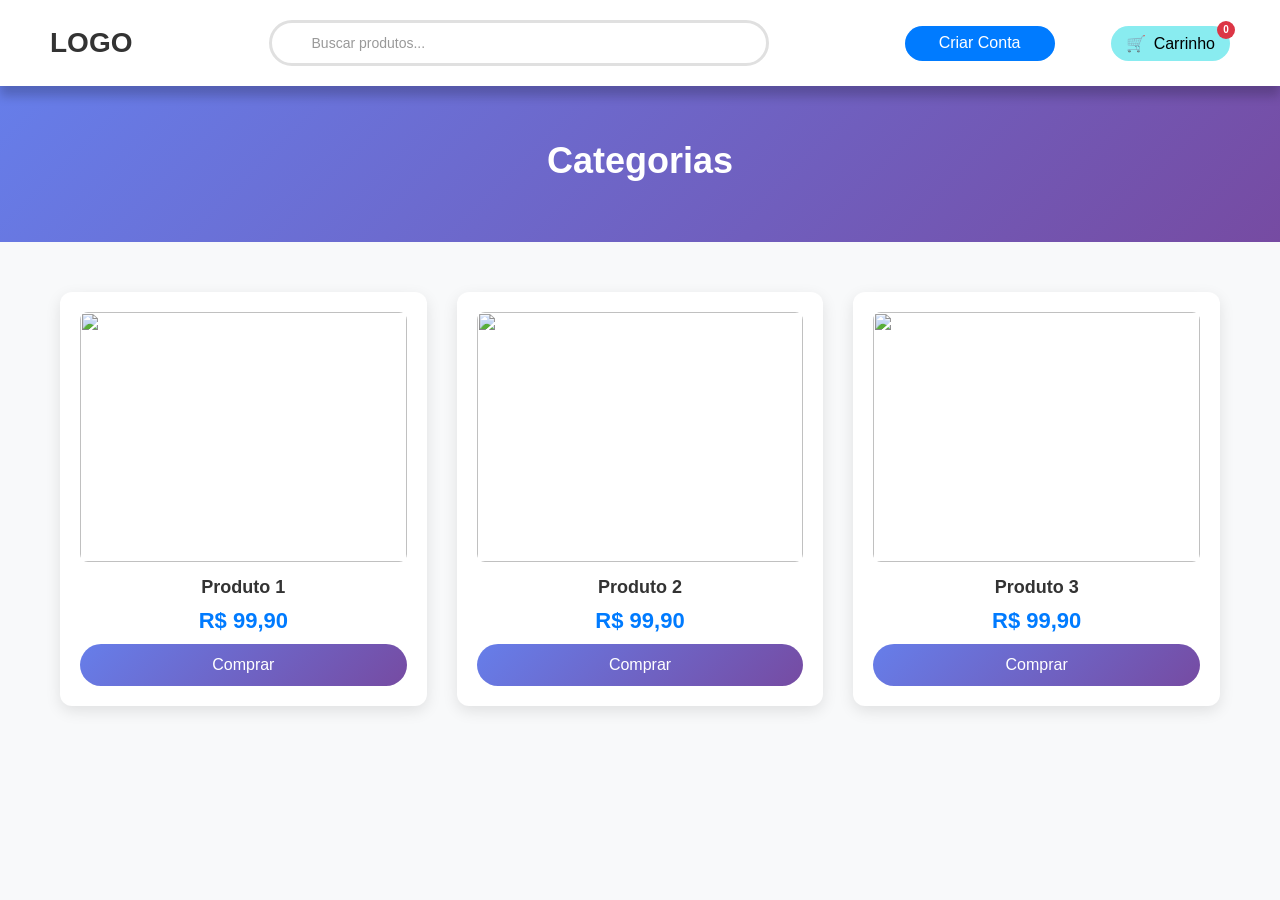
==== categoria_acessorios/index.html @ c90f2053 "quarto commit - thiago" ====
<!DOCTYPE html>
<html lang="pt-br">
<head>
    <meta charset="UTF-8">
    <meta name="viewport" content="width=device-width, initial-scale=1.0">
    <title>Categoria1</title>
    <link rel="stylesheet" href="style.css">
</head>
<body>

<header>
    <h1>LOGO</h1>
    <nav>
        <input type="text" placeholder="Buscar produtos...">
    </nav>
    <div class="conta">Criar Conta</div>
    <div>Carrinho</div>
</header>

<section class="banner">
    <h2>Categorias</h2>
</section>

<section class="produtos">
    <div class="produto">
        <div class="imagem-produto">
            <img src="#" class="img1">
            <img src="#" class="img2">
        </div>    
        <h3>Produto 1</h3>
        <p>R$ 99,90</p>
        <button>Comprar</button>
    </div>

    <div class="produto">
        <div class="imagem-produto">
            <img src="#" class="img1">
            <img src="#" class="img2">
        </div>
        <h3>Produto 2</h3>
        <p>R$ 99,90</p>
        <button>Comprar</button>
    </div>

    <div class="produto">
        <div class="imagem-produto">
            <img src="#" class="img1">
            <img src="#" class="img2">
        </div>
        <h3>Produto 3</h3>
        <p>R$ 99,90</p>
        <button>Comprar</button>
    </div>
</section>

</body>
</html>
---- categoria_acessorios/style.css ----
* {
           margin: 0;
           padding: 0;
            box-sizing: border-box;
        }

        body {
            font-family: Arial, sans-serif;
            padding-top: 80px;
            background-color: #f8f9fa;
        }

        header {
            position: fixed;
            top: 0;
            left: 0;
            right: 0;
            background-color: #ffffff;
            box-shadow: 0 10px 10px rgba(0, 0, 0, 0.2);
            display: flex;
            align-items: center;
            justify-content: space-between;
            padding: 20px 50px;
            z-index: 1000;
        }

        header h1 {
            font-size: 28px;
            font-weight: bold;
            color: #333;
            margin: 0;
            cursor: pointer;
        }

        nav {
            flex: 1;
            max-width: 500px;
            margin: 0 80px;
        }

        nav input {
            width: 100%;
            padding: 12px 20px 12px 40px;
            border: 3px solid #e0e0e0;
            border-radius: 25px;
            font-size: 14px;
            outline: none;
            transition: all 0.3s ease;
        }

        nav input:focus {
            border-color: #007bff;
            box-shadow: 0 0 15px rgba(0, 123, 255, 0.3);
        }

        nav input::placeholder {
            color: #999;
        }

        .conta {
            display: flex;
            align-items: center;
            justify-content: center;
            width: 150px;
            height: 35px;
            background-color: #007bff;
            border-radius: 25px;
            transition: all 0.3s ease;
            color: white;
        }

        .conta:hover {
            background-color: #003e80;
            color: white;
            cursor: pointer;
        }

        header div:last-child {
            position: relative;
            cursor: pointer;
            padding: 8px 15px;
            background-color: #89ecf0;
            border-radius: 25px;
            transition: all 0.3s ease;
        }

        header div:last-child:hover {
            background-color: #007bff;
            color: white;
        }

        header div:last-child::before {
            content: "🛒";
            margin-right: 8px;
            font-size: 16px;
        }

        header div:last-child::after {
            content: "0";
            position: absolute;
            top: -5px;
            right: -5px;
            background-color: #dc3545;
            color: white;
            border-radius: 50%;
            width: 18px;
            height: 18px;
            font-size: 10px;
            display: flex;
            align-items: center;
            justify-content: center;
            font-weight: bold;
        }

        .banner {
            background: linear-gradient(135deg, #667eea 0%, #764ba2 100%);
            text-align: center;
            padding: 60px;
            color: white;
            margin-bottom: 30px;
        }

        .banner h2 {
            font-size: 36px;
            margin: 0;
        }

        .produtos {
            display: grid;
            grid-template-columns: repeat(3, 1fr);
            gap: 30px;
            padding: 20px;
            max-width: 1200px;
            margin: 0 auto;
        }

        .produto {
            background: white;
            border-radius: 12px;
            text-align: center;
            padding: 20px;
            transition: all 0.3s ease;
            box-shadow: 0 5px 15px rgba(0, 0, 0, 0.1);
            overflow: hidden;
        }

        .produto:hover {
            transform: translateY(-5px);
            box-shadow: 0 8px 25px rgba(0, 0, 0, 0.15);
        }

        .imagem-produto {
            position: relative;
            width: 100%;
            height: 250px;
            overflow: hidden;
            border-radius: 8px;
            margin-bottom: 15px;
        }

        .img1, .img2 {
            width: 100%;
            height: 100%;
            object-fit: cover;
        }

        .img2 {
            position: absolute;
            top: 0;
            left: 0;
            opacity: 0;
            transition: opacity 0.3s ease;
        }

        .imagem-produto:hover .img2 {
            opacity: 1;
        }

        .produto h3 {
            font-size: 18px;
            margin: 10px 0;
            color: #333;
        }

        .produto p {
            font-size: 22px;
            font-weight: bold;
            color: #007bff;
            margin: 10px 0;
        }

        .produto button {
            background: linear-gradient(135deg, #667eea 0%, #764ba2 100%);
            color: white;
            border: none;
            padding: 12px 25px;
            border-radius: 25px;
            cursor: pointer;
            font-size: 16px;
            transition: all 0.3s ease;
            width: 100%;
        }

        .produto button:hover {
            transform: scale(1.05);
            box-shadow: 0 5px 15px rgba(102, 126, 234, 0.4);
        }

        @media (max-width: 768px) {
            header {
                flex-direction: column;
                padding: 15px;
                gap: 10px;
            }
            
            body {
                padding-top: 130px;
            }
            
            nav {
                width: 100%;
                margin: 0;
            }
            
            .produtos {
                grid-template-columns: 1fr;
                gap: 20px;
            }
            
            .banner h2 {
                font-size: 24px;
            }
        }
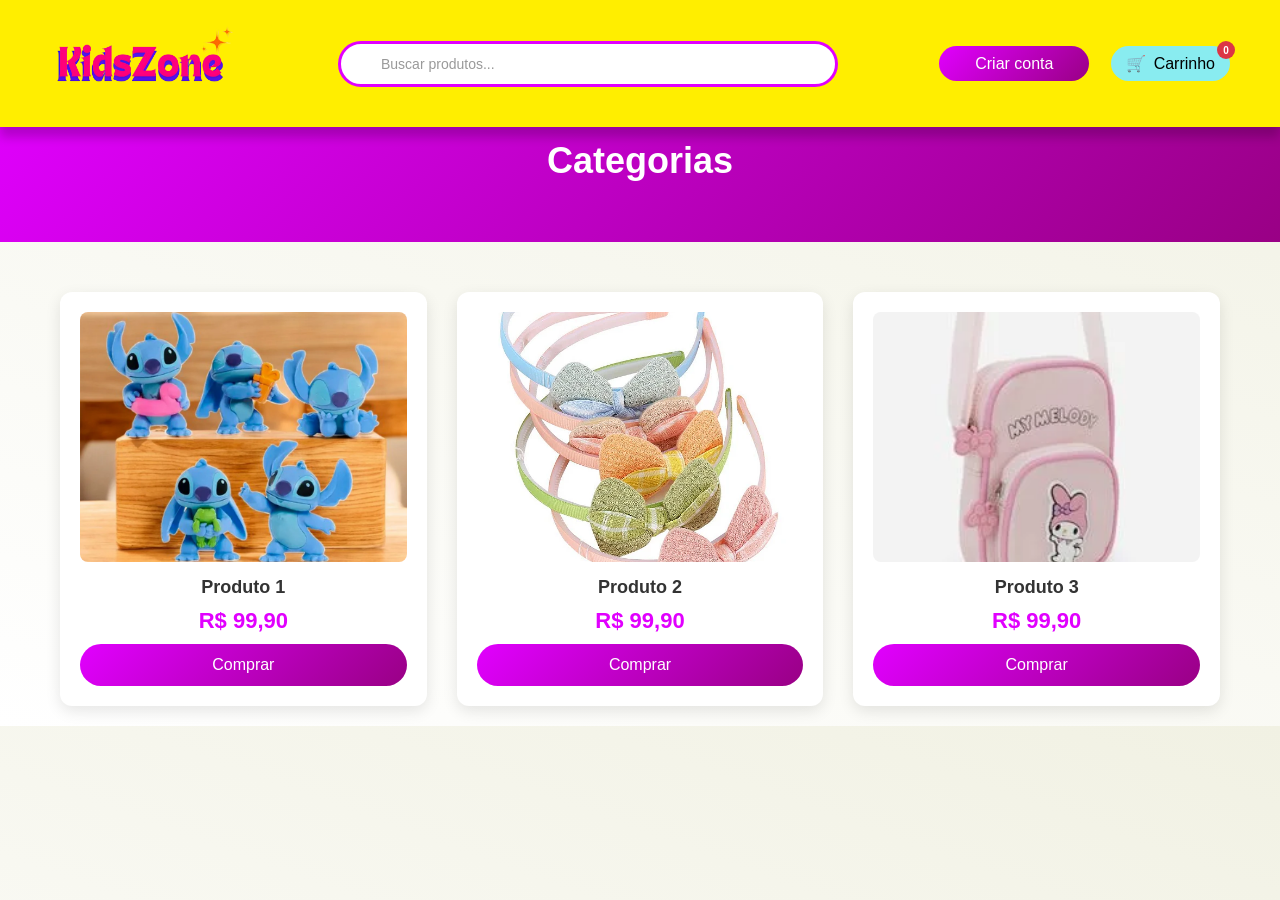
==== commit bf4814dc: "quinto commit - thiago" ====
--- a/categoria_acessorios/index.html
+++ b/categoria_acessorios/index.html
@@ -3,17 +3,19 @@
 <head>
     <meta charset="UTF-8">
     <meta name="viewport" content="width=device-width, initial-scale=1.0">
-    <title>Categoria1</title>
+    <title>Categoria</title>
     <link rel="stylesheet" href="style.css">
 </head>
 <body>
 
 <header>
-    <h1>LOGO</h1>
+    <h1><img src="../fotos/Logo.png" alt="Logo" style="height: 80px;"></h1>
     <nav>
         <input type="text" placeholder="Buscar produtos...">
     </nav>
-    <div class="conta">Criar Conta</div>
+    <div class="conta">
+        <a href="../cadastro/cadastro.html" style="text-decoration: none; color: white">Criar conta</a>
+    </div>
     <div>Carrinho</div>
 </header>
 
@@ -24,8 +26,8 @@
 <section class="produtos">
     <div class="produto">
         <div class="imagem-produto">
-            <img src="#" class="img1">
-            <img src="#" class="img2">
+            <img src="../fotos/acessorio1.webp" class="img1">
+            <img src="../fotos/acessorio1.webp" class="img2">
         </div>    
         <h3>Produto 1</h3>
         <p>R$ 99,90</p>
@@ -34,8 +36,8 @@
 
     <div class="produto">
         <div class="imagem-produto">
-            <img src="#" class="img1">
-            <img src="#" class="img2">
+            <img src="../fotos/acessorio2.webp" class="img1">
+            <img src="../fotos/acessorio2.webp" class="img2">
         </div>
         <h3>Produto 2</h3>
         <p>R$ 99,90</p>
@@ -44,8 +46,8 @@
 
     <div class="produto">
         <div class="imagem-produto">
-            <img src="#" class="img1">
-            <img src="#" class="img2">
+            <img src="../fotos/acessório3.webp" class="img1">
+            <img src="../fotos/acessório3.webp" class="img2">
         </div>
         <h3>Produto 3</h3>
         <p>R$ 99,90</p>
--- a/categoria_acessorios/style.css
+++ b/categoria_acessorios/style.css
@@ -1,233 +1,232 @@
-       * {
-           margin: 0;
-           padding: 0;
-            box-sizing: border-box;
-        }
-
-        body {
-            font-family: Arial, sans-serif;
-            padding-top: 80px;
-            background-color: #f8f9fa;
-        }
-
-        header {
-            position: fixed;
-            top: 0;
-            left: 0;
-            right: 0;
-            background-color: #ffffff;
-            box-shadow: 0 10px 10px rgba(0, 0, 0, 0.2);
-            display: flex;
-            align-items: center;
-            justify-content: space-between;
-            padding: 20px 50px;
-            z-index: 1000;
-        }
-
-        header h1 {
-            font-size: 28px;
-            font-weight: bold;
-            color: #333;
-            margin: 0;
-            cursor: pointer;
-        }
-
-        nav {
-            flex: 1;
-            max-width: 500px;
-            margin: 0 80px;
-        }
-
-        nav input {
-            width: 100%;
-            padding: 12px 20px 12px 40px;
-            border: 3px solid #e0e0e0;
-            border-radius: 25px;
-            font-size: 14px;
-            outline: none;
-            transition: all 0.3s ease;
-        }
-
-        nav input:focus {
-            border-color: #007bff;
-            box-shadow: 0 0 15px rgba(0, 123, 255, 0.3);
-        }
-
-        nav input::placeholder {
-            color: #999;
-        }
-
-        .conta {
-            display: flex;
-            align-items: center;
-            justify-content: center;
-            width: 150px;
-            height: 35px;
-            background-color: #007bff;
-            border-radius: 25px;
-            transition: all 0.3s ease;
-            color: white;
-        }
-
-        .conta:hover {
-            background-color: #003e80;
-            color: white;
-            cursor: pointer;
-        }
-
-        header div:last-child {
-            position: relative;
-            cursor: pointer;
-            padding: 8px 15px;
-            background-color: #89ecf0;
-            border-radius: 25px;
-            transition: all 0.3s ease;
-        }
-
-        header div:last-child:hover {
-            background-color: #007bff;
-            color: white;
-        }
-
-        header div:last-child::before {
-            content: "🛒";
-            margin-right: 8px;
-            font-size: 16px;
-        }
-
-        header div:last-child::after {
-            content: "0";
-            position: absolute;
-            top: -5px;
-            right: -5px;
-            background-color: #dc3545;
-            color: white;
-            border-radius: 50%;
-            width: 18px;
-            height: 18px;
-            font-size: 10px;
-            display: flex;
-            align-items: center;
-            justify-content: center;
-            font-weight: bold;
-        }
-
-        .banner {
-            background: linear-gradient(135deg, #667eea 0%, #764ba2 100%);
-            text-align: center;
-            padding: 60px;
-            color: white;
-            margin-bottom: 30px;
-        }
-
-        .banner h2 {
-            font-size: 36px;
-            margin: 0;
-        }
-
-        .produtos {
-            display: grid;
-            grid-template-columns: repeat(3, 1fr);
-            gap: 30px;
-            padding: 20px;
-            max-width: 1200px;
-            margin: 0 auto;
-        }
-
-        .produto {
-            background: white;
-            border-radius: 12px;
-            text-align: center;
-            padding: 20px;
-            transition: all 0.3s ease;
-            box-shadow: 0 5px 15px rgba(0, 0, 0, 0.1);
-            overflow: hidden;
-        }
-
-        .produto:hover {
-            transform: translateY(-5px);
-            box-shadow: 0 8px 25px rgba(0, 0, 0, 0.15);
-        }
-
-        .imagem-produto {
-            position: relative;
-            width: 100%;
-            height: 250px;
-            overflow: hidden;
-            border-radius: 8px;
-            margin-bottom: 15px;
-        }
-
-        .img1, .img2 {
-            width: 100%;
-            height: 100%;
-            object-fit: cover;
-        }
-
-        .img2 {
-            position: absolute;
-            top: 0;
-            left: 0;
-            opacity: 0;
-            transition: opacity 0.3s ease;
-        }
-
-        .imagem-produto:hover .img2 {
-            opacity: 1;
-        }
-
-        .produto h3 {
-            font-size: 18px;
-            margin: 10px 0;
-            color: #333;
-        }
-
-        .produto p {
-            font-size: 22px;
-            font-weight: bold;
-            color: #007bff;
-            margin: 10px 0;
-        }
-
-        .produto button {
-            background: linear-gradient(135deg, #667eea 0%, #764ba2 100%);
-            color: white;
-            border: none;
-            padding: 12px 25px;
-            border-radius: 25px;
-            cursor: pointer;
-            font-size: 16px;
-            transition: all 0.3s ease;
-            width: 100%;
-        }
-
-        .produto button:hover {
-            transform: scale(1.05);
-            box-shadow: 0 5px 15px rgba(102, 126, 234, 0.4);
-        }
-
-        @media (max-width: 768px) {
-            header {
-                flex-direction: column;
-                padding: 15px;
-                gap: 10px;
-            }
-            
-            body {
-                padding-top: 130px;
-            }
-            
-            nav {
-                width: 100%;
-                margin: 0;
-            }
-            
-            .produtos {
-                grid-template-columns: 1fr;
-                gap: 20px;
-            }
-            
-            .banner h2 {
-                font-size: 24px;
-            }
-        }+* {
+    margin: 0;
+    padding: 0;
+    box-sizing: border-box;
+}
+
+body {
+    font-family: Arial, sans-serif;
+    padding-top: 80px;
+    background: linear-gradient(200deg, #f1f1e3 0%, #ffffff 100%);
+}
+
+header {
+    position: fixed;
+    top: 0;
+    left: 0;
+    right: 0;
+    background-color: #ffee00;
+    box-shadow: 0 10px 10px rgba(0, 0, 0, 0.2);
+    display: flex;
+    align-items: center;
+    justify-content: space-between;
+    padding: 20px 50px;
+    z-index: 1000;
+}
+
+header h1 {
+    font-size: 28px;
+    font-weight: bold;
+    color: #000000;
+    margin: 0;
+    cursor: pointer;
+}
+
+nav {
+    flex: 1;
+    max-width: 500px;
+    margin: 0 80px;
+}
+
+nav input {
+    width: 100%;
+    padding: 12px 20px 12px 40px;
+    border: 3px solid #e100ff;
+    border-radius: 25px;
+    font-size: 14px;
+    outline: none;
+    transition: all 0.3s ease;
+}
+
+nav input:focus {
+    border-color: #ff00dd;
+    box-shadow: 0 0 15px #ff00dd;
+}
+
+nav input::placeholder {
+    color: #999;
+}
+
+.conta {
+    display: flex;
+    align-items: center;
+    justify-content: center;
+    width: 150px;
+    height: 35px;
+    background: linear-gradient(135deg, #e100ff 0%, #990085 100%);
+    border-radius: 25px;
+    transition: all 0.3s ease;
+}
+
+.conta:hover {
+    background-color: #ff00dd;
+    color: white;
+    cursor: pointer;
+}
+
+header div:last-child {
+    position: relative;
+    cursor: pointer;
+    padding: 8px 15px;
+    background-color: #89ecf0;
+    border-radius: 25px;
+    transition: all 0.3s ease;
+}
+
+header div:last-child:hover {
+    background-color: #007bff;
+    color: white;
+}
+
+header div:last-child::before {
+    content: "🛒";
+    margin-right: 8px;
+    font-size: 16px;
+}
+
+header div:last-child::after {
+    content: "0";
+    position: absolute;
+    top: -5px;
+    right: -5px;
+    background-color: #dc3545;
+    color: white;
+    border-radius: 50%;
+    width: 18px;
+    height: 18px;
+    font-size: 10px;
+    display: flex;
+    align-items: center;
+    justify-content: center;
+    font-weight: bold;
+}
+
+.banner {
+    background: linear-gradient(135deg, #e100ff 0%, #990085 100%);
+    text-align: center;
+    padding: 60px;
+    color: white;
+    margin-bottom: 30px;
+}
+
+.banner h2 {
+    font-size: 36px;
+    margin: 0;
+}
+
+.produtos {
+    display: grid;
+    grid-template-columns: repeat(3, 1fr);
+    gap: 30px;
+    padding: 20px;
+    max-width: 1200px;
+    margin: 0 auto;
+}
+
+.produto {
+    background: white;
+    border-radius: 12px;
+    text-align: center;
+    padding: 20px;
+    transition: all 0.3s ease;
+    box-shadow: 0 5px 15px rgba(0, 0, 0, 0.1);
+    overflow: hidden;
+}
+
+.produto:hover {
+    transform: translateY(-5px);
+    box-shadow: 0 8px 25px rgba(0, 0, 0, 0.15);
+}
+
+.imagem-produto {
+    position: relative;
+    width: 100%;
+    height: 250px;
+    overflow: hidden;
+    border-radius: 8px;
+    margin-bottom: 15px;
+}
+
+.img1, .img2 {
+    width: 100%;
+    height: 100%;
+    object-fit: cover;
+}
+
+.img2 {
+    position: absolute;
+    top: 0;
+    left: 0;
+    opacity: 0;
+    transition: opacity 0.3s ease;
+}
+
+.imagem-produto:hover .img2 {
+    opacity: 1;
+}
+
+.produto h3 {
+    font-size: 18px;
+    margin: 10px 0;
+    color: #333;
+}
+
+.produto p {
+    font-size: 22px;
+    font-weight: bold;
+    color: #e100ff;
+    margin: 10px 0;
+}
+
+.produto button {
+    background: linear-gradient(135deg, #e100ff 0%, #990085 100%);
+    color: white;
+    border: none;
+    padding: 12px 25px;
+    border-radius: 25px;
+    cursor: pointer;
+    font-size: 16px;
+    transition: all 0.3s ease;
+    width: 100%;
+}
+
+.produto button:hover {
+    transform: scale(1.05);
+    box-shadow: 0 5px 15px rgba(225, 0, 255, 0.4);
+}
+
+@media (max-width: 768px) {
+    header {
+        flex-direction: column;
+        padding: 15px;
+        gap: 10px;
+    }
+    
+    body {
+        padding-top: 130px;
+    }
+    
+    nav {
+        width: 100%;
+        margin: 0;
+    }
+    
+    .produtos {
+        grid-template-columns: 1fr;
+        gap: 20px;
+    }
+    
+    .banner h2 {
+        font-size: 24px;
+    }
+}
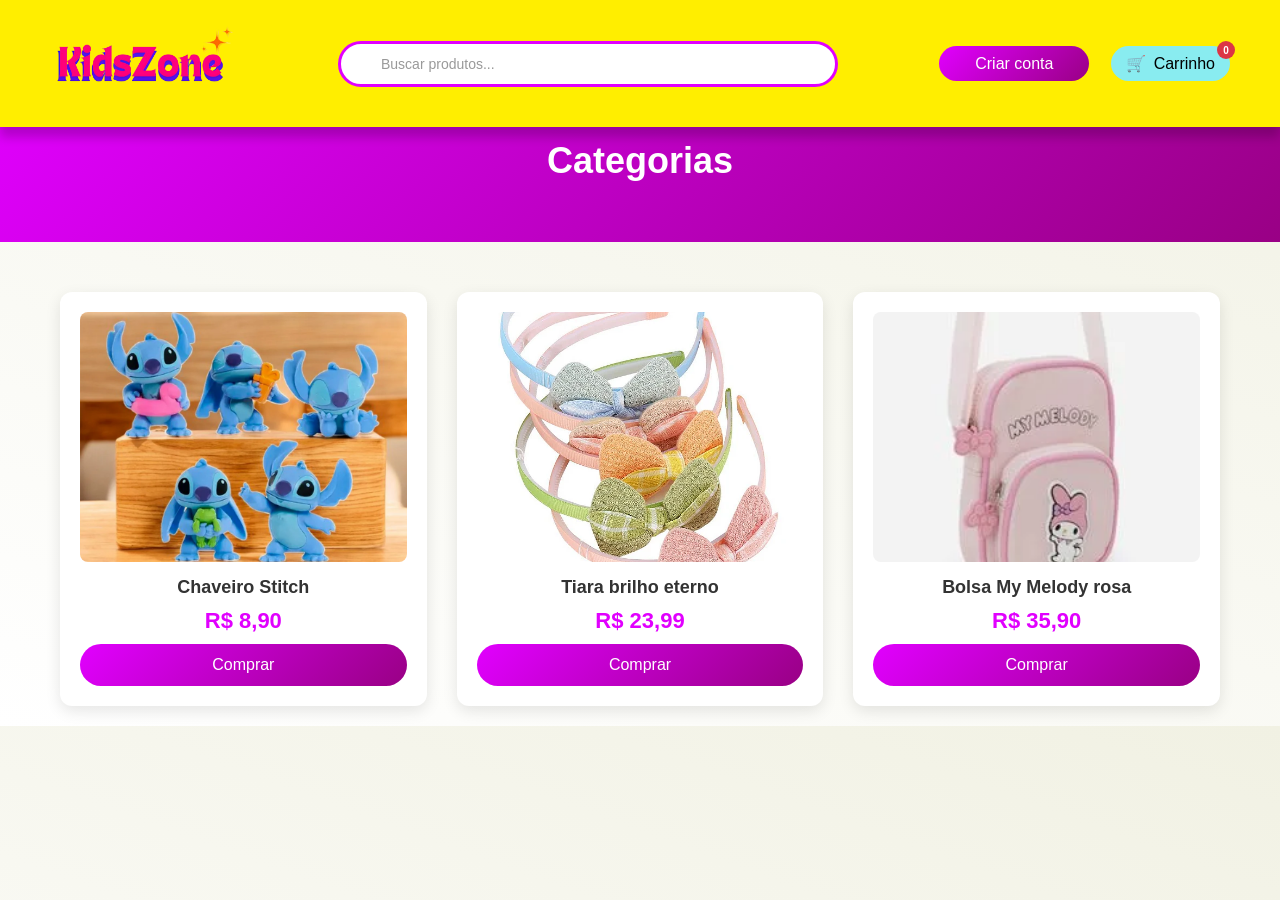
==== commit 8e94d333: "sexto commit - thiago" ====
--- a/categoria_acessorios/index.html
+++ b/categoria_acessorios/index.html
@@ -29,8 +29,8 @@
             <img src="../fotos/acessorio1.webp" class="img1">
             <img src="../fotos/acessorio1.webp" class="img2">
         </div>    
-        <h3>Produto 1</h3>
-        <p>R$ 99,90</p>
+        <h3>Chaveiro Stitch</h3>
+        <p>R$ 8,90</p>
         <button>Comprar</button>
     </div>
 
@@ -39,8 +39,8 @@
             <img src="../fotos/acessorio2.webp" class="img1">
             <img src="../fotos/acessorio2.webp" class="img2">
         </div>
-        <h3>Produto 2</h3>
-        <p>R$ 99,90</p>
+        <h3>Tiara brilho eterno</h3>
+        <p>R$ 23,99</p>
         <button>Comprar</button>
     </div>
 
@@ -49,8 +49,8 @@
             <img src="../fotos/acessório3.webp" class="img1">
             <img src="../fotos/acessório3.webp" class="img2">
         </div>
-        <h3>Produto 3</h3>
-        <p>R$ 99,90</p>
+        <h3>Bolsa My Melody rosa</h3>
+        <p>R$ 35,90</p>
         <button>Comprar</button>
     </div>
 </section>
